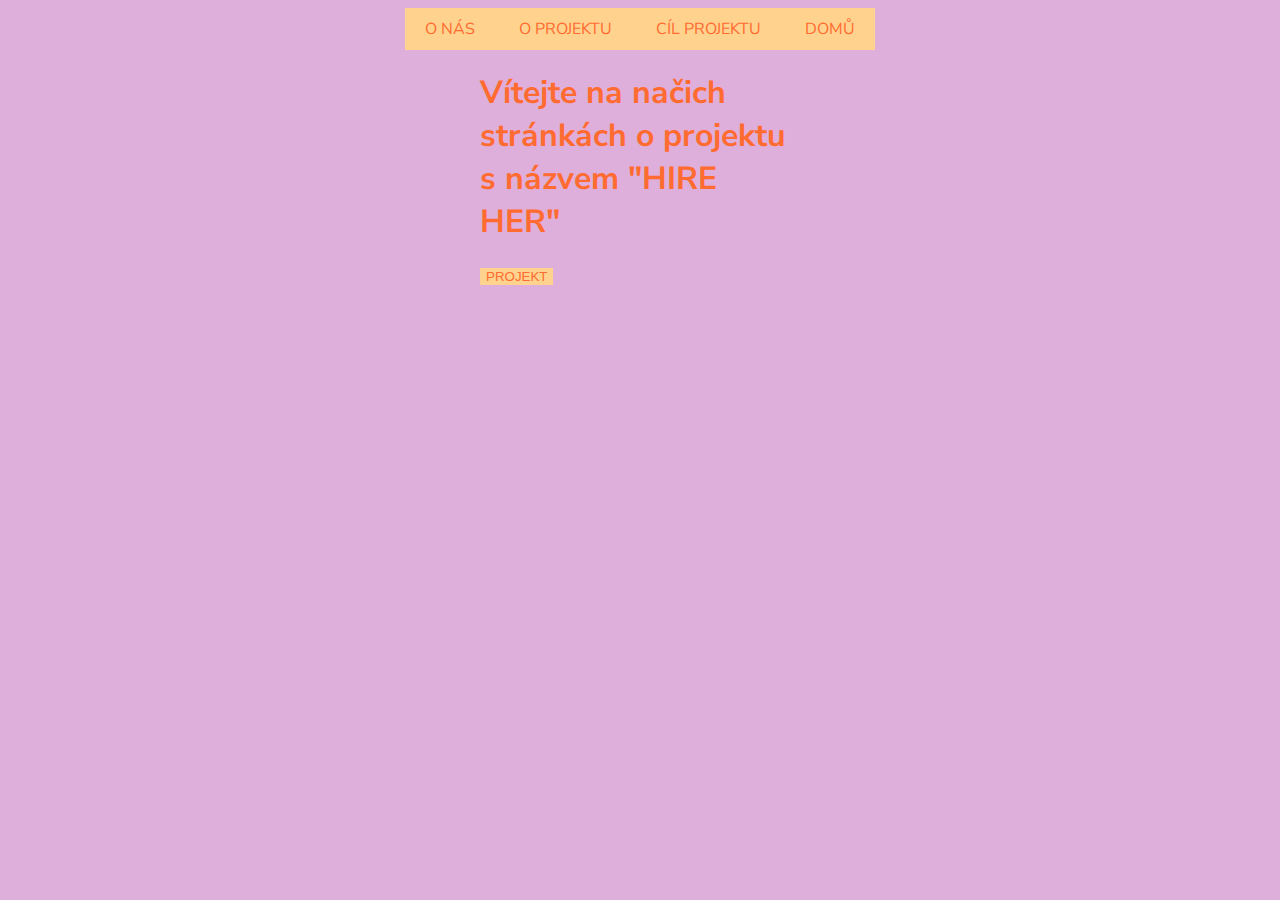
==== index.html @ 11f3fc0c "Changed folder structure" ====
<!DOCTYPE html>
<html lang="cs">
  <head>
    <meta charset="UTF-8" />
    <meta name="viewport" content="width=device-width, initial-scale=1.0" />
    <link rel="stylesheet" href="style.css" />
    <script type="module" src="script.js"></script>
    <link rel="preconnect" href="https://fonts.googleapis.com" />
    <link rel="preconnect" href="https://fonts.gstatic.com" crossorigin />
    <link
      href="https://fonts.googleapis.com/css2?family=Nunito+Sans:ital,opsz,wght@0,6..12,200..1000;1,6..12,200..1000&display=swap"
      rel="stylesheet"
    />
    <title>HomePage</title>
  </head>
  <body>
    <header>
      <ul class="navbar_container">
        
              <li><a href="o-nas.html">O NÁS</a></li>
              <li><a href="o-projektu.html">O PROJEKTU</a></li>
              <li><a href="cil-projektu.html">CÍL PROJEKTU</a></li>
              <li><a href="index.html">DOMŮ</a></li>
      </ul>
    </header>
    </div>
      <div class="container">
    <h1 cllas="welcome-title">Vítejte na načich stránkách o projektu s názvem "HIRE HER"</h1>
    <a href="projekt.html"><button id="visit">PROJEKT</button></a>
      </div>
  </body>
</html>
---- style.css ----
/* Používáme intuitivní výpočet rozměrů prvků. */
*,
*:before,
*:after {
  box-sizing: border-box;
}

html {
  font-family: "Nunito Sans", sans-serif;
  font-optical-sizing: auto;
  font-weight: weight;
  font-style: normal;
  font-variation-settings:
    "wdth" 100,
    "YTLC" 500;
}

body {
  display: flex;
  flex-direction: column;
  justify-content: center;
  align-items: center;
  background-color: #DFAFDB;
  background-size: cover;
  background-repeat: no-repeat;
  height: 100%;
}

.container {
  max-width: 20rem;
  margin-right: auto;
  margin-left: auto;
}

.welcome-title {
  border: #FFD28D;
}

h1 {
  color: #FF6B31;

}

#visit {
  background-color: #FFD28D;
  border: #FFD28D;
  color: #FF6B31
}

.navbar_container {
  margin: 0;
  padding: 0;
  text-align: center;
  background-color: #FFD28D;
}

.navbar_container li {
  display: inline-block;
}

.navbar_container a {
  display: inline-block;
  color: #FF6B31;
  text-decoration: none;
  padding: 10px 20px;
}

a:hover {
  background-color: #DFAFDB
}
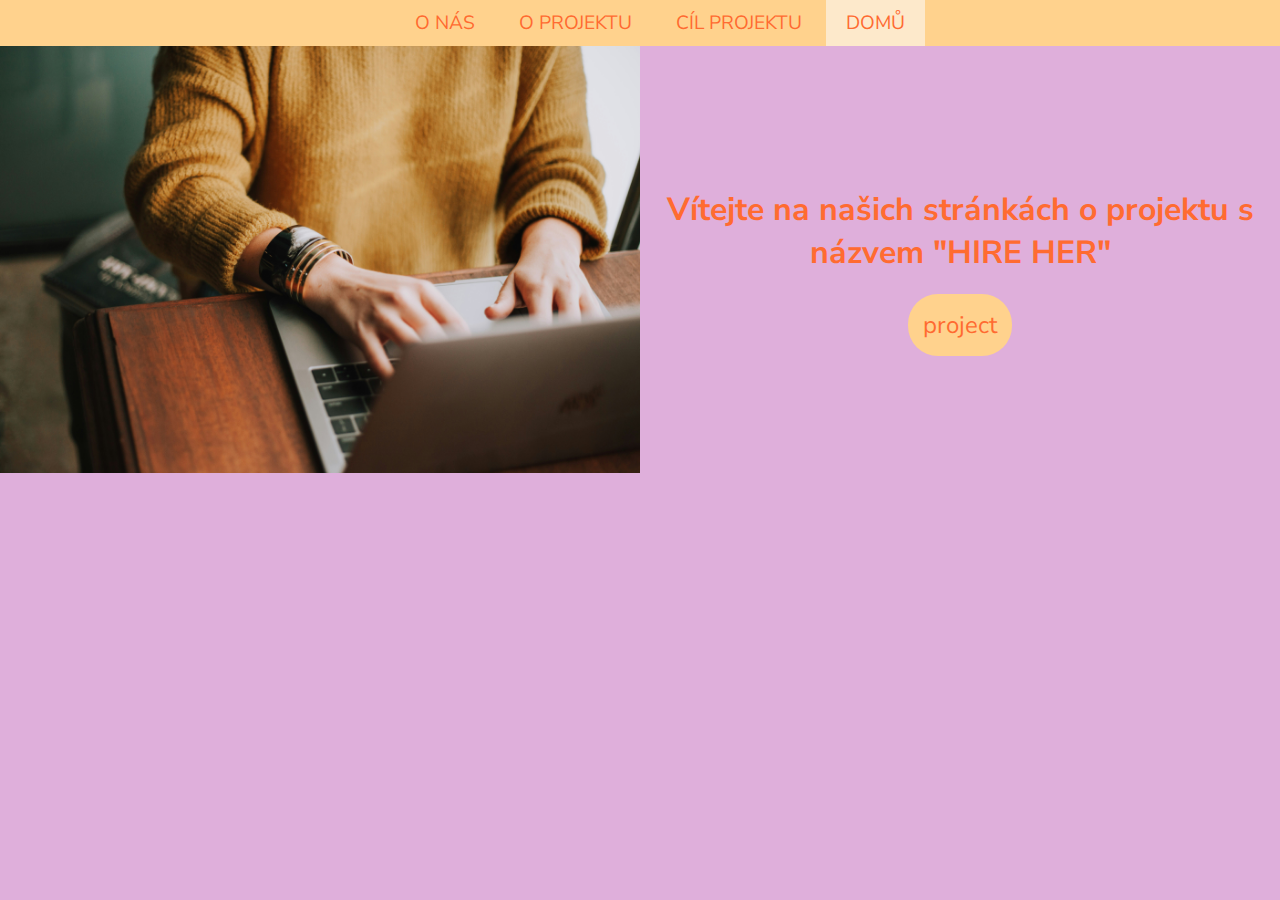
==== commit e9040352: "Added styling to navigation and structure to the mainpage" ====
--- a/index.html
+++ b/index.html
@@ -11,22 +11,29 @@
       href="https://fonts.googleapis.com/css2?family=Nunito+Sans:ital,opsz,wght@0,6..12,200..1000;1,6..12,200..1000&display=swap"
       rel="stylesheet"
     />
+    <script src="https://cdn.jsdelivr.net/npm/bootstrap@5.2.2/dist/js/bootstrap.min.js" integrity="sha384-IDwe1+LCz02ROU9k972gdyvl+AESN10+x7tBKgc9I5HFtuNz0wWnPclzo6p9vxnk" crossorigin="anonymous"></script>
     <title>HomePage</title>
   </head>
   <body>
     <header>
       <ul class="navbar_container">
-        
               <li><a href="o-nas.html">O NÁS</a></li>
               <li><a href="o-projektu.html">O PROJEKTU</a></li>
               <li><a href="cil-projektu.html">CÍL PROJEKTU</a></li>
-              <li><a href="index.html">DOMŮ</a></li>
+              <li class="active"><a href="index.html">DOMŮ</a></li>
       </ul>
     </header>
     </div>
-      <div class="container">
-    <h1 cllas="welcome-title">Vítejte na načich stránkách o projektu s názvem "HIRE HER"</h1>
-    <a href="projekt.html"><button id="visit">PROJEKT</button></a>
-      </div>
+      <div class="hero-container">
+        <div class="row">
+          <div class="col-md-6 hero-banner">
+            <img class="img-hero" src="images/mainpage-hero-2.jpg" alt="">
+          </div>
+          <div class="col-md-6 hero-welcome">
+            <h1 class="welcome-title">Vítejte na našich stránkách o projektu s názvem "HIRE HER"</h1>
+            <a class="btn btn-branding" href="projekt.html" id="visit">project</a>
+          </div>
+        </div>
+    </div>
   </body>
 </html>
--- a/style.css
+++ b/style.css
@@ -23,33 +23,59 @@
   background-color: #DFAFDB;
   background-size: cover;
   background-repeat: no-repeat;
-  height: 100%;
+  margin: 0 auto;
 }
 
-.container {
-  max-width: 20rem;
-  margin-right: auto;
-  margin-left: auto;
+header {
+background-color: #FFD28D;
+width: 100%;
+}
+
+.hero-container {
+  height: 100%;
+  margin: 0;
+  display: flex;
+  justify-content: space-between;
+  align-items: center;
+}
+
+.row {
+display: flex;
+max-width: 100%;
+}
+
+.hero-welcome {
+  display: flex;
+  flex-direction: column;
+  align-items: center;
+  justify-content: center;
+}
+
+.img-hero {
+  max-width: 50vw;
+}
+
+
+
+h1 {
+  color: #FF6B31;
+  font-size: 2rem;
 }
 
 .welcome-title {
   border: #FFD28D;
-}
-
-h1 {
-  color: #FF6B31;
-
+  text-align: center;
+  margin: 20px;
 }
 
 #visit {
   background-color: #FFD28D;
   border: #FFD28D;
-  color: #FF6B31
+  color: #FF6B31;
 }
 
 .navbar_container {
   margin: 0;
-  padding: 0;
   text-align: center;
   background-color: #FFD28D;
 }
@@ -58,13 +84,25 @@
   display: inline-block;
 }
 
+.active {
+background-color: #fde9cb;
+}
+
 .navbar_container a {
   display: inline-block;
   color: #FF6B31;
   text-decoration: none;
   padding: 10px 20px;
+  font-size: 1.2rem;
 }
 
 a:hover {
   background-color: #DFAFDB
 }
+
+.btn-branding {
+  padding: 15px;
+  border-radius: 30px;
+  text-decoration: none;
+  font-size: 1.5rem;
+}
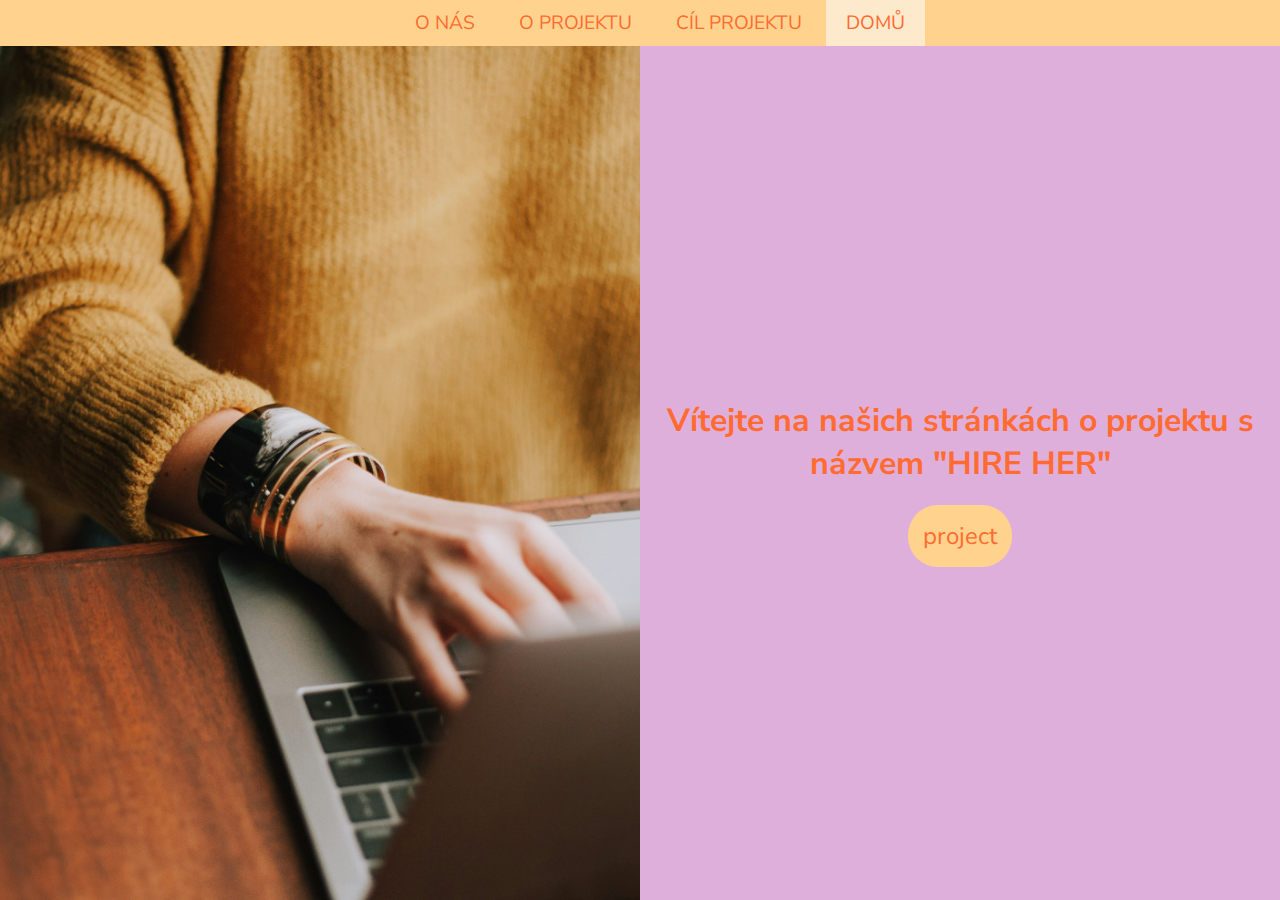
==== commit 352f4a77: "Added further styling and made the Mainpage responsive" ====
--- a/index.html
+++ b/index.html
@@ -14,7 +14,7 @@
     <script src="https://cdn.jsdelivr.net/npm/bootstrap@5.2.2/dist/js/bootstrap.min.js" integrity="sha384-IDwe1+LCz02ROU9k972gdyvl+AESN10+x7tBKgc9I5HFtuNz0wWnPclzo6p9vxnk" crossorigin="anonymous"></script>
     <title>HomePage</title>
   </head>
-  <body>
+  <body class="mainpage">
     <header>
       <ul class="navbar_container">
               <li><a href="o-nas.html">O NÁS</a></li>
@@ -27,7 +27,7 @@
       <div class="hero-container">
         <div class="row">
           <div class="col-md-6 hero-banner">
-            <img class="img-hero" src="images/mainpage-hero-2.jpg" alt="">
+           <!--<img class="img-hero" src="images/mainpage-hero-2.jpg" alt="">-->
           </div>
           <div class="col-md-6 hero-welcome">
             <h1 class="welcome-title">Vítejte na našich stránkách o projektu s názvem "HIRE HER"</h1>
--- a/style.css
+++ b/style.css
@@ -26,6 +26,10 @@
   margin: 0 auto;
 }
 
+.mainpage {
+  height: 100vh;
+}
+
 header {
 background-color: #FFD28D;
 width: 100%;
@@ -42,6 +46,20 @@
 .row {
 display: flex;
 max-width: 100%;
+height: 100%;
+}
+
+
+.row .col-md-6 {
+  width: 50vw;
+}
+
+
+.row .hero-banner {
+  background-image: url("images/mainpage-hero-2.jpg");
+  background-size: cover;
+  background-position: center;
+  background-repeat: no-repeat;
 }
 
 .hero-welcome {
@@ -52,7 +70,9 @@
 }
 
 .img-hero {
-  max-width: 50vw;
+width: 50vw;
+object-fit: cover;
+display: none;
 }
 
 
@@ -106,3 +126,21 @@
   text-decoration: none;
   font-size: 1.5rem;
 }
+
+@media (max-width:768px) {
+  .row  {
+    flex-direction: column;
+  }  
+  .row .hero-banner {
+    height: 100%;
+  }
+  .row .col-md-6 {
+    width: 100vw;
+    }
+  ul {
+    padding: 0;
+  }
+  .hero-welcome {
+    margin-bottom: 20px;
+  }
+}
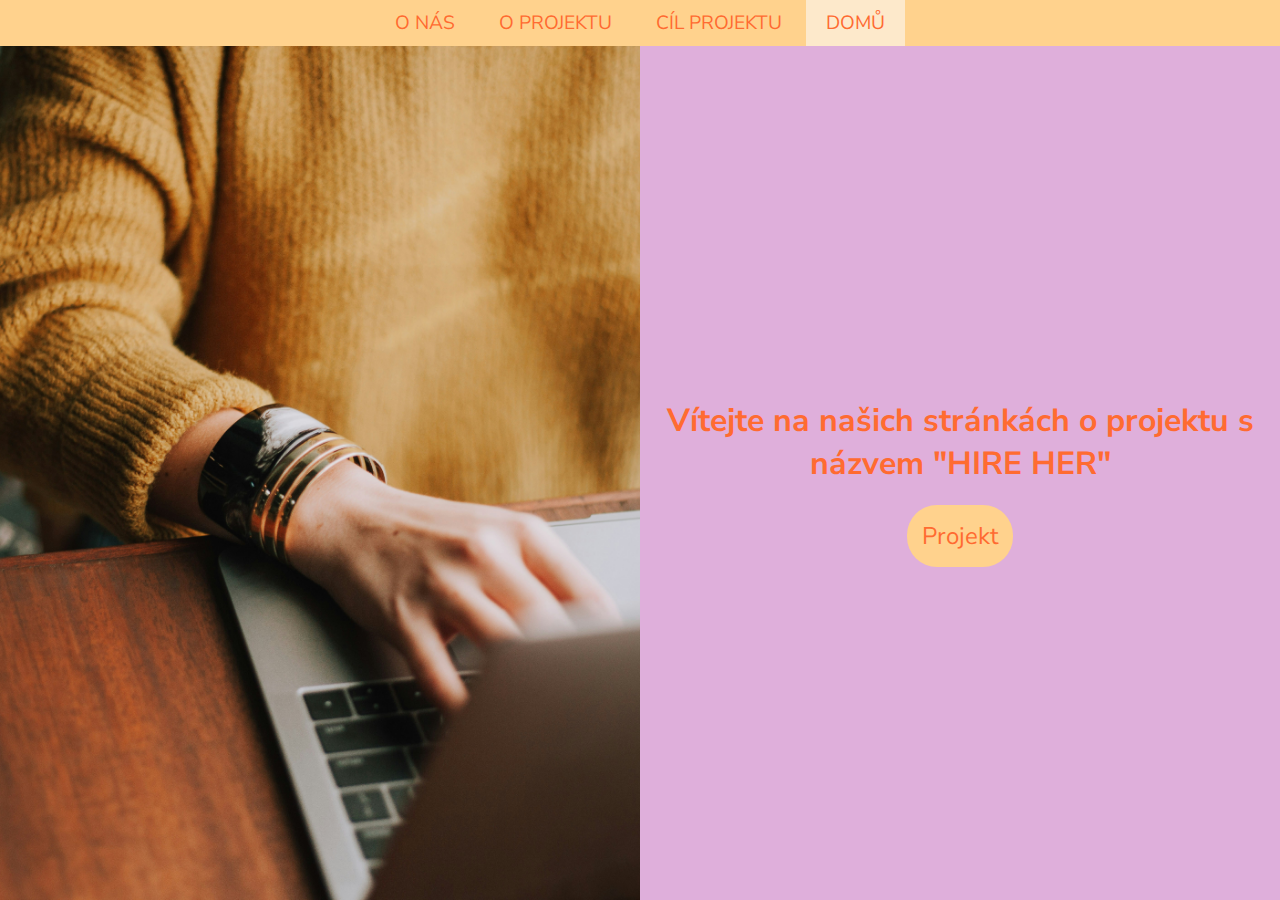
==== commit fd062748: "uprava cil-projektu o-projektu" ====
--- a/index.html
+++ b/index.html
@@ -31,7 +31,7 @@
           </div>
           <div class="col-md-6 hero-welcome">
             <h1 class="welcome-title">Vítejte na našich stránkách o projektu s názvem "HIRE HER"</h1>
-            <a class="btn btn-branding" href="projekt.html" id="visit">project</a>
+            <a class="btn btn-branding" href="projekt.html" id="visit">Projekt</a>
           </div>
         </div>
     </div>
--- a/style.css
+++ b/style.css
@@ -31,8 +31,8 @@
 }
 
 header {
-background-color: #FFD28D;
-width: 100%;
+  background-color: #FFD28D;
+  width: 100%;
 }
 
 .hero-container {
@@ -44,14 +44,15 @@
 }
 
 .row {
-display: flex;
-max-width: 100%;
-height: 100%;
-}
-
-
-.row .col-md-6 {
+  display: flex;
+  justify-content: space-between;
+  height: 100%;
+}
+
+
+.col-md-6 {
   width: 50vw;
+  display: block;
 }
 
 
@@ -70,9 +71,9 @@
 }
 
 .img-hero {
-width: 50vw;
-object-fit: cover;
-display: none;
+  width: 50vw;
+  object-fit: cover;
+  display: none;
 }
 
 
@@ -98,6 +99,7 @@
   margin: 0;
   text-align: center;
   background-color: #FFD28D;
+  padding: 0;
 }
 
 .navbar_container li {
@@ -105,7 +107,7 @@
 }
 
 .active {
-background-color: #fde9cb;
+  background-color: #fde9cb;
 }
 
 .navbar_container a {
@@ -127,20 +129,157 @@
   font-size: 1.5rem;
 }
 
+
+
+
+/* O-nas */
+
+.container-developers {
+  width: 50vw;
+
+}
+
+.row .frontend-developers {
+  display: flex;
+  justify-content: center;
+  margin: 20px auto;
+  width: 100%;
+}
+
+.developer {
+  width: 50%;
+  display: flex;
+  flex-direction: column;
+  justify-content: center;
+  align-items: center;
+
+}
+
+.developer-photo {
+  max-height: 80%;
+  max-width: 80%;
+  border-radius: 50%;
+  margin: 20px
+}
+
+.developer h2 {
+  color: aliceblue;
+  font-style: italic;
+  font-size: 21px;
+}
+
+.developer h3 {
+  color: #FF6B31;
+  font-size: 21px;
+}
+
+
+.social-links {
+  margin: 40px 0;
+}
+
+.social-links a {
+  text-decoration: none;
+  margin: 0 20px;
+  color: rgb(238, 9, 121);
+  padding: 10px 16px;
+  font-size: 25px;
+  border-radius: 50%;
+  background: rgb(0, 0, 0, 0.05);
+}
+
+.social-links a:hover {
+  color: white;
+  background: rgb(238, 9, 121);
+  transition: all 100ms ease-in-out;
+}
+
+
+
 @media (max-width:768px) {
-  .row  {
+  .row {
     flex-direction: column;
-  }  
+  }
+
   .row .hero-banner {
     height: 100%;
   }
+
   .row .col-md-6 {
     width: 100vw;
-    }
+  }
+
   ul {
     padding: 0;
   }
+
   .hero-welcome {
     margin-bottom: 20px;
   }
-}
+
+  .row .developer {
+    max-width: 344px;
+  }
+
+  .developer-photo {
+    max-width: 344px;
+  }
+
+  .frontend-developers {
+    justify-content: center;
+    flex-wrap: wrap;
+  }
+
+  .container-developers {
+    max-width: 344px;
+    width: 100%;
+    margin: 10px;
+  }
+}
+
+.project-container {
+  display: flex;
+  flex-direction: row;
+  flex-wrap: wrap;
+  justify-content: center;
+  width: auto;
+  height: auto;
+  margin: 50px;
+}
+
+.project-description {
+  line-height: 1.5;
+  text-align: center;
+  color: aliceblue;
+  font-size: 1.2em;
+  border: 1px solid #FF6B31;
+  padding: 10px;
+}
+
+/* CSS pre cil-projektu.html */
+
+
+
+.container-project-goals {
+  display: flex;
+  flex-direction: row;
+  flex-wrap: nowrap;
+  justify-content: center;
+  text-align: center;
+  width: auto;
+  height: auto;
+  margin: 50px;
+  padding-top: 80px;
+}
+
+.check-photo {
+  width: 40px;
+  max-width: 100%;
+  display: block;
+  margin: 0 auto;
+}
+
+.project__goal--checklist {
+  color: whitesmoke;
+  font-size: 20px;
+}
